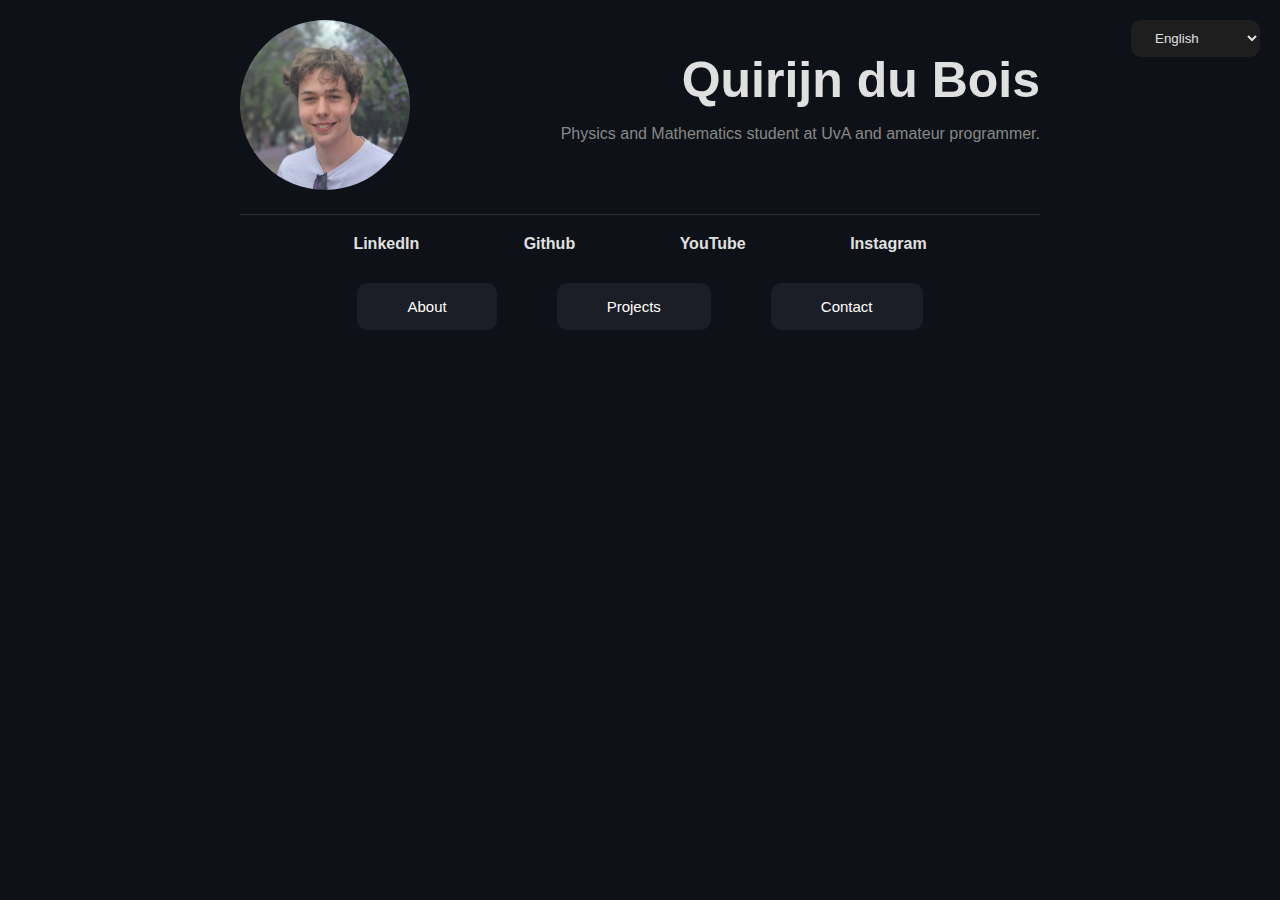
==== html/index.html @ f00ce1d7 "Remake in html,css" ====
<!DOCTYPE html>
<html lang="en">

<head>
    <meta charset="UTF-8">
    <meta name="viewport" content="width=device-width, initial-scale=1.0">
    <title>Quirijn du Bois</title>
    <link rel="stylesheet" href="style.css">
</head>

<body>
    <div class="container">
        <header class="header">
            <div class="profile-picture">
                <img src="../media/pf.jpg" alt="Quirijn du Bois">
            </div>
            <div class="header-content">
                <h1>Quirijn du Bois</h1>
                <p class="subtitle">Physics and Mathematics student at UvA and amateur programmer.</p>
            </div>
        </header>
        <div class="nav">
            <div class="social-links">
                <a href="https://nl.linkedin.com/in/quirijn-du-bois-152005240" target="_blank">LinkedIn</a>
                <a href="https://github.com/quirijndubois" target="_blank">Github</a>
                <a href="https://www.youtube.com/@quirijndubois7041" target="_blank">YouTube</a>
                <a href="https://www.instagram.com/quirijndubois/" target="_blank">Instagram</a>
            </div>
        </div>
        <div class="nav-buttons">
            <button id="about-btn">About</button>
            <button id="projects-btn">Projects</button>
            <button id="contact-btn">Contact</button>
        </div>

        <div class="language-selector">
            <select id="language">
                <option value="en">English</option>
                <option value="nl">Nederlands</option>
            </select>
        </div>
        <div id="page-content"></div>
    </div>

    <script src="script.js"></script>
</body>

</html>
---- html/style.css ----
body {
    font-family: Arial, sans-serif;
    background-color: #0e1117;
    color: #e0e0e0;
    margin: 0;
    padding: 0 20px;
}

.container {
    max-width: 800px;
    margin: 0 auto;
    padding: 20px;
}

.header {
    display: flex;
    align-items: center;
    gap: 20px;
    padding-bottom: 20px;
    border-bottom: 1px solid #333;
}

.header-content {
    text-align: right;
    flex: 1;
}

.profile-picture img {
    border-radius: 50%;
    width: 170px;
    height: 170px;
}

h1 {
    font-size: 50px;
    margin: 10px 0;
}

.subtitle {
    color: #888;
    margin-bottom: 30px;
}

.social-links a {
    font-weight: bold;
    margin: 0 50px;
    color: #e0e0e0;
    text-decoration: none;
    text-align: center;
}

.social-links a:hover {
    color: #fc7373;
}

.nav {
    text-align: center;
    padding: 20px 0;
}

.nav-buttons {
    margin-top: 10px;
    display: flex;
    justify-content: center;
}

.nav-buttons button {
    font-size: 15px;
    border: none;
    padding: 15px 50px;
    margin: 0px 30px;
    color: #fff;
    cursor: pointer;
    border-radius: 10px;
}

.nav-buttons button:not(.active) {
    background-color: #1b1e26;
}

.active {
    font-weight: bold;
    background-color: #fc7373;
    color: white;
}


.section {
    margin-bottom: 40px;
}

h2 {
    font-size: 24px;
    margin-bottom: 40px;
    color: #fc7373;
}

h3 {
    font-size: 20px;
    margin-top: 50px;
    color: #fc7373;
}


ul li {
    margin: 5px 0;
}

.language-selector {
    position: absolute;
    top: 20px;
    right: 20px;
}

.language-selector select {
    padding: 5px;
    background-color: #1e1e1e;
    color: #e0e0e0;
    padding: 10px 20px;
    border: 0px solid #555;
    border-radius: 10px;
    cursor: pointer;
}
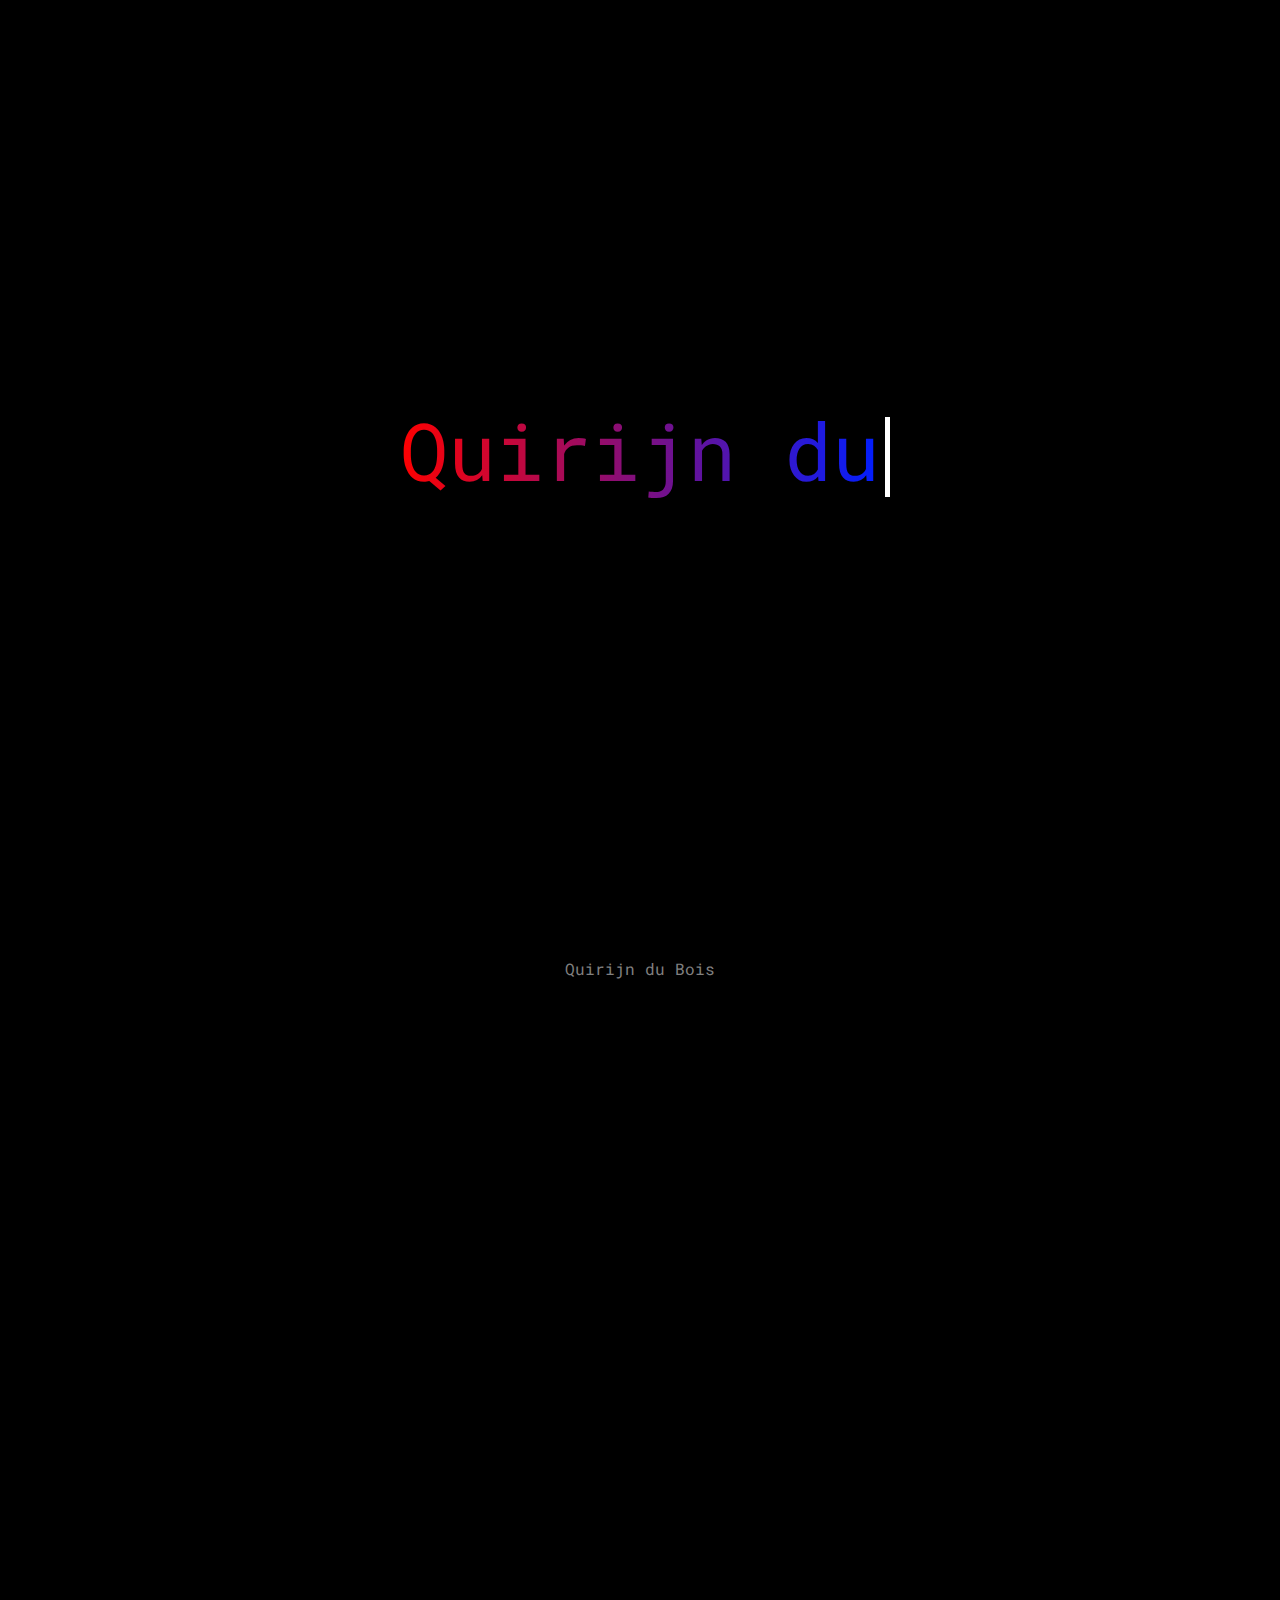
==== commit 489c61c0: "New website!" ====
--- a/html/index.html
+++ b/html/index.html
@@ -1,47 +1,21 @@
 <!DOCTYPE html>
-<html lang="en">
+<html>
 
 <head>
-    <meta charset="UTF-8">
-    <meta name="viewport" content="width=device-width, initial-scale=1.0">
     <title>Quirijn du Bois</title>
-    <link rel="stylesheet" href="style.css">
+    <link href="https://fonts.googleapis.com/css2?family=Roboto+Mono:ital,wght@0,100..700;1,100..700&display=swap"
+        rel="stylesheet">
+    <link rel="stylesheet" type="text/css" href="style.css">
 </head>
 
 <body>
-    <div class="container">
-        <header class="header">
-            <div class="profile-picture">
-                <img src="../media/pf.jpg" alt="Quirijn du Bois">
-            </div>
-            <div class="header-content">
-                <h1>Quirijn du Bois</h1>
-                <p class="subtitle">Physics and Mathematics student at UvA and amateur programmer.</p>
-            </div>
-        </header>
-        <div class="nav">
-            <div class="social-links">
-                <a href="https://nl.linkedin.com/in/quirijn-du-bois-152005240" target="_blank">LinkedIn</a>
-                <a href="https://github.com/quirijndubois" target="_blank">Github</a>
-                <a href="https://www.youtube.com/@quirijndubois7041" target="_blank">YouTube</a>
-                <a href="https://www.instagram.com/quirijndubois/" target="_blank">Instagram</a>
-            </div>
-        </div>
-        <div class="nav-buttons">
-            <button id="about-btn">About</button>
-            <button id="projects-btn">Projects</button>
-            <button id="contact-btn">Contact</button>
-        </div>
-
-        <div class="language-selector">
-            <select id="language">
-                <option value="en">English</option>
-                <option value="nl">Nederlands</option>
-            </select>
-        </div>
-        <div id="page-content"></div>
+    <div class="backplate"></div>
+    <div class="front">
+        <div class="header">Quirijn du Bois</div>
     </div>
-
+    <!-- <script src="cursor.js"></script> -->
+    <script src="type.js"></script>
+    <script src="hightlighting.js"></script>
     <script src="script.js"></script>
 </body>
 
--- a/html/style.css
+++ b/html/style.css
@@ -1,123 +1,152 @@
 body {
-    font-family: Arial, sans-serif;
-    background-color: #0e1117;
-    color: #e0e0e0;
-    margin: 0;
-    padding: 0 20px;
+    color: rgb(255, 255, 255);
+    background-color: rgb(0, 0, 0);
+    font-family: "Roboto Mono", serif;
+    /* hide  the cursor */
+    /* cursor: none; */
 }
 
-.container {
-    max-width: 800px;
-    margin: 0 auto;
-    padding: 20px;
+.circle {
+    width: 20px;
+    height: 20px;
+    background-color: rgb(224, 224, 224);
+    border-radius: 50%;
+    position: absolute;
+    transform: translate(-10px, -10px);
+    pointer-events: none;
+}
+
+.front {
+    width: 99vw;
+    height: 100vh;
 }
 
 .header {
-    display: flex;
-    align-items: center;
-    gap: 20px;
-    padding-bottom: 20px;
-    border-bottom: 1px solid #333;
+    font-size: 80px;
+    position: absolute;
+    left: 50%;
+    top: 50%;
+    transform: translate(-50%, -50%);
+
+    display: inline-block;
+    color: rgb(255, 255, 255);
+    background-image: linear-gradient(to right, rgb(255, 0, 0), rgb(0, 30, 255));
+    background-clip: text;
+    -webkit-background-clip: text;
+    -webkit-text-fill-color: transparent;
+
+    /* stays visible if too large */
+    white-space: nowrap;
 }
 
-.header-content {
-    text-align: right;
-    flex: 1;
+.header::after {
+    /* thin white line to the right of header */
+    content: '';
+    position: absolute;
+    top: 0;
+    right: -10px;
+    width: 5px;
+    height: 80px;
+    transform: translate(0, 20px);
+    background-color: rgb(255, 255, 255);
+    /* make it blink */
+    animation: blink 0.5s infinite;
 }
 
-.profile-picture img {
-    border-radius: 50%;
-    width: 170px;
-    height: 170px;
-}
+@keyframes blink {
+    0% {
+        opacity: 0;
+    }
 
-h1 {
-    font-size: 50px;
-    margin: 10px 0;
-}
+    50% {
+        opacity: 0;
+    }
 
-.subtitle {
-    color: #888;
-    margin-bottom: 30px;
-}
+    51% {
+        opacity: 1;
+    }
 
-.social-links a {
-    font-weight: bold;
-    margin: 0 50px;
-    color: #e0e0e0;
-    text-decoration: none;
-    text-align: center;
-}
-
-.social-links a:hover {
-    color: #fc7373;
-}
-
-.nav {
-    text-align: center;
-    padding: 20px 0;
-}
-
-.nav-buttons {
-    margin-top: 10px;
-    display: flex;
-    justify-content: center;
-}
-
-.nav-buttons button {
-    font-size: 15px;
-    border: none;
-    padding: 15px 50px;
-    margin: 0px 30px;
-    color: #fff;
-    cursor: pointer;
-    border-radius: 10px;
-}
-
-.nav-buttons button:not(.active) {
-    background-color: #1b1e26;
-}
-
-.active {
-    font-weight: bold;
-    background-color: #fc7373;
-    color: white;
+    100% {
+        opacity: 1;
+    }
 }
 
 
-.section {
-    margin-bottom: 40px;
+
+.backplate {
+    position: fixed;
+    top: 0;
+    left: 0;
+    width: 100%;
+    height: 120px;
+    background-image: linear-gradient(to top, rgba(0, 0, 0, 0) 0%, rgba(0, 0, 0, 1) 60%);
 }
 
-h2 {
-    font-size: 24px;
-    margin-bottom: 40px;
-    color: #fc7373;
+p {
+    width: min(90%, 1400px);
+    color: black;
+    /* margin: 0 min(100px, 20%); */
+    margin-bottom: 50px;
+    font-size: 30px;
+    text-align: justify;
+    text-justify: inter-word;
+    /* center text*/
+    margin-left: auto;
+    margin-right: auto;
+    position: relative;
+    z-index: -1;
+
 }
 
-h3 {
-    font-size: 20px;
-    margin-top: 50px;
-    color: #fc7373;
+footer {
+    height: 100vh;
+    color: grey;
+    position: absolute;
+    left: 50%;
+    transform: translate(-50%, 0);
+    z-index: -1;
 }
 
 
-ul li {
-    margin: 5px 0;
+/* keyframe animation */
+
+@keyframes brighten {
+    from {
+        opacity: 0.5;
+    }
+
+    to {
+        opacity: 1;
+
+    }
 }
 
-.language-selector {
-    position: absolute;
-    top: 20px;
-    right: 20px;
+@keyframes darken {
+    from {
+        opacity: 1;
+    }
+
+    to {
+        opacity: 0.5;
+    }
 }
 
-.language-selector select {
-    padding: 5px;
-    background-color: #1e1e1e;
-    color: #e0e0e0;
-    padding: 10px 20px;
-    border: 0px solid #555;
-    border-radius: 10px;
-    cursor: pointer;
+@keyframes hide {
+    from {
+        opacity: 1;
+    }
+
+    to {
+        opacity: 0;
+    }
+}
+
+@keyframes unhide {
+    from {
+        opacity: 0;
+    }
+
+    to {
+        opacity: 1;
+    }
 }